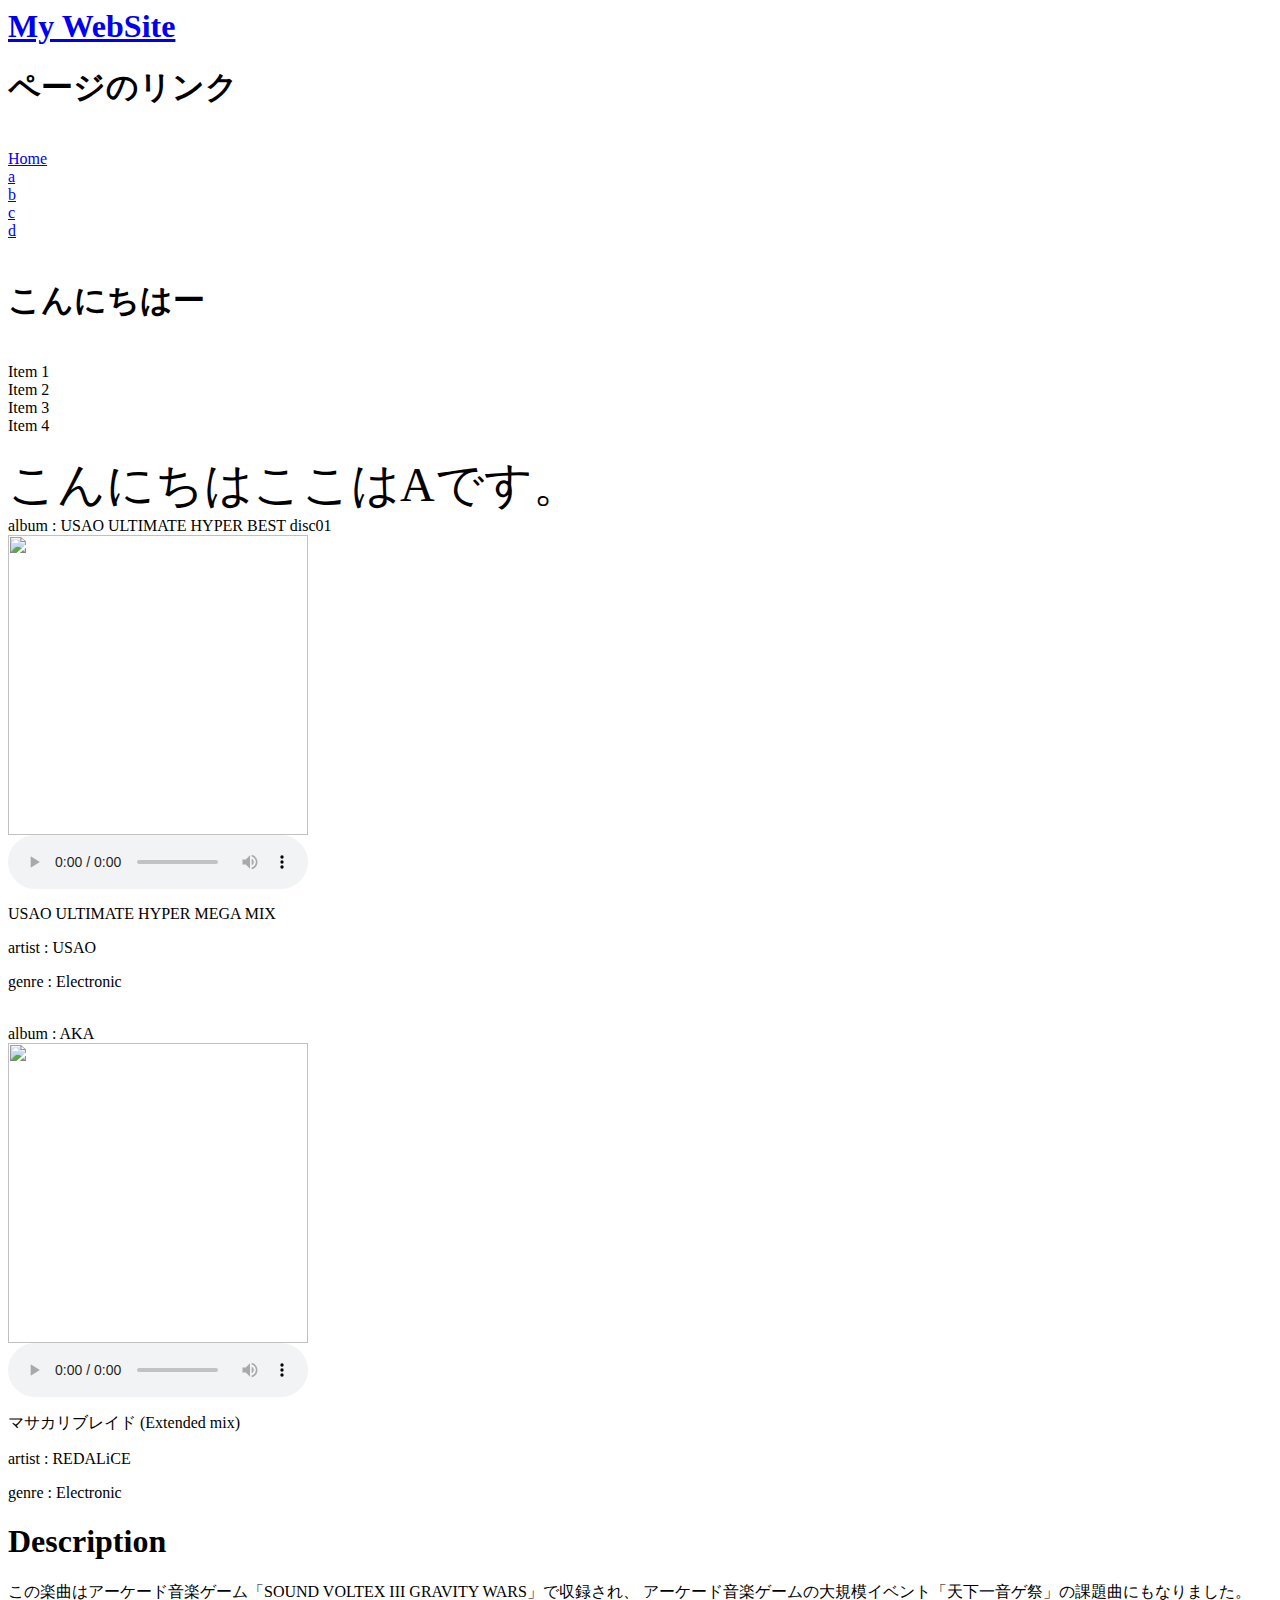
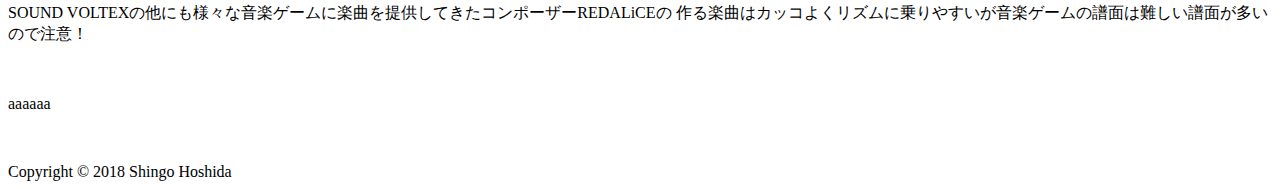
==== 01a/index.html @ 0cbaeb62 "Create index.html" ====
<!DOCTYPE>
<html>
<head>
  <link rel="stylesheet" type="text/css" href="../css/style.css">
<title>のホームページ</title>
</head>
<body>
  <div id="wrapper">
    <a href="../index.html"><h1 id ="header">My WebSite</h1></a>
    <div id="container">
      <div id ="sidebar">
        <div class=sidebar_link>
          <h1>ページのリンク</h1><br>
          <a href="../index.html">Home</a><br>
          <a href="index.html">a</a><br>
          <a href="../02b/index.html">b</a><br>
          <a href="../03c/index.html">c</a><br>
          <a href="../04d/index.html">d</a><br>
        </div>
        <div class=sidebar_no><br></div>
        <div class=sidebar_other>
          <h1 >こんにちはー</h1>
          <script type="text/javascript" src="../javascript/week.js"></script><br>
        </div>
      </div>
      <div class="container">
        <div class="item">Item 1</div>
        <div class="item">Item 2</div>
        <div class="item">Item 3</div>
        <div class="item">Item 4</div>
      </div>
      <div id ="content">
        <br>
        <font size="7">こんにちはここはAです。</font><br>
        <h>album : USAO ULTIMATE HYPER BEST disc01</h><br>
        <img src="../image/jacket/USAO.jpg"width="300"><br>
        <audio preload="auto" controls>
          <source src="../music/USAO ULTIMATE HYPER MEGA MIX.mp3" />
        </audio><br>
        <p>USAO ULTIMATE HYPER MEGA MIX</p>
        <p>artist : USAO</p>
        <p>genre : Electronic</p>
        <br>
        <h>album : AKA</h><br>
        <img src="../image/jacket/AKA.jpg"width="300"><br>
        <audio preload="auto" controls>
          <source src="../music/マサカリブレイド (Extended mix).mp3" />
        </audio><br>
        <p>マサカリブレイド (Extended mix)</p>
        <p>artist : REDALiCE</p>
        <p>genre : Electronic</p>
        <h1>Description</h1>
        <p>この楽曲はアーケード音楽ゲーム「SOUND VOLTEX III GRAVITY WARS」で収録され、
          アーケード音楽ゲームの大規模イベント「天下一音ゲ祭」の課題曲にもなりました。
          SOUND VOLTEXの他にも様々な音楽ゲームに楽曲を提供してきたコンポーザーREDALiCEの
          作る楽曲はカッコよくリズムに乗りやすいが音楽ゲームの譜面は難しい譜面が多いので注意！</p>
          <source src="../music/FLOWER (REDALiCE Remix).mp3" />
          <source src="../music/VEGA (Extended mix).mp3" />
        </audio><br>
        <div class=background-image>
          <p z-index: 3;>aaaaaa<p><br />
        </div>
      </div>
    </div>
  </div>
</div>
<footer>Copyright © 2018 Shingo Hoshida</footer>
</body>
</html>
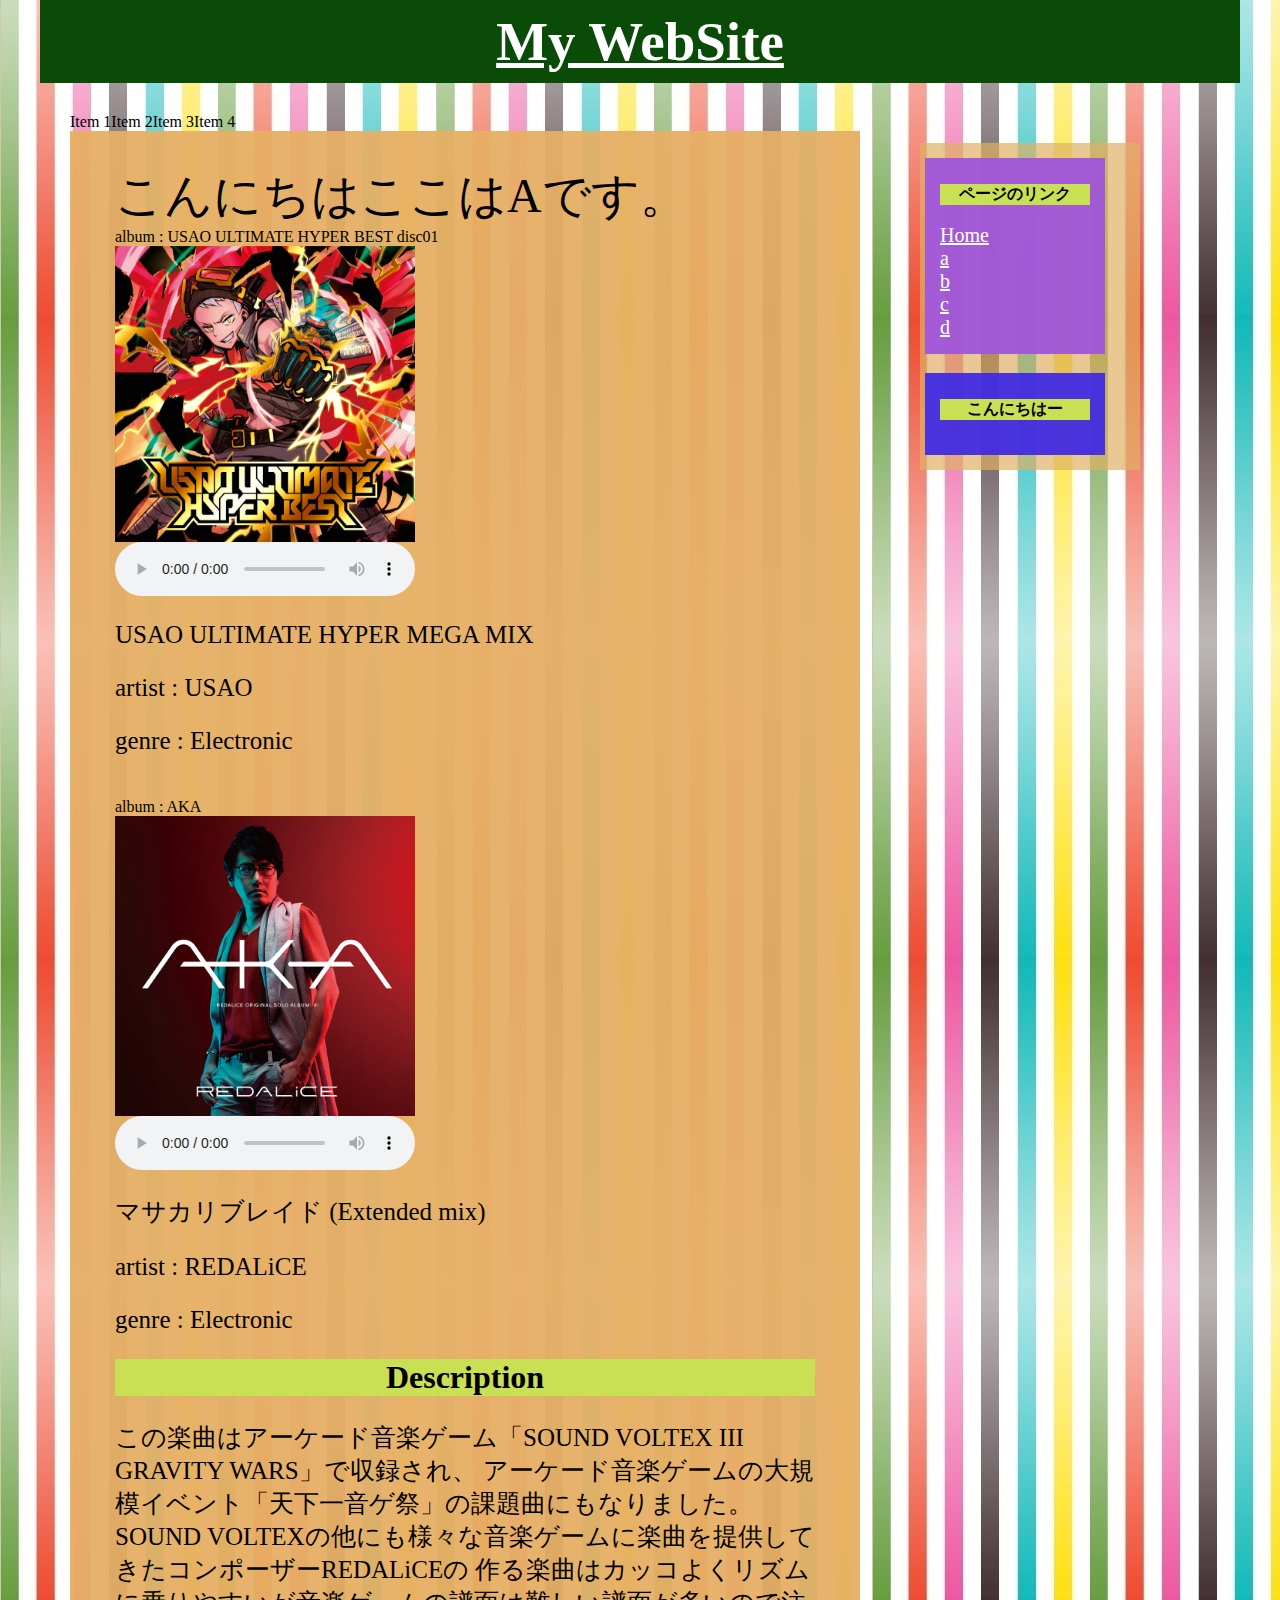
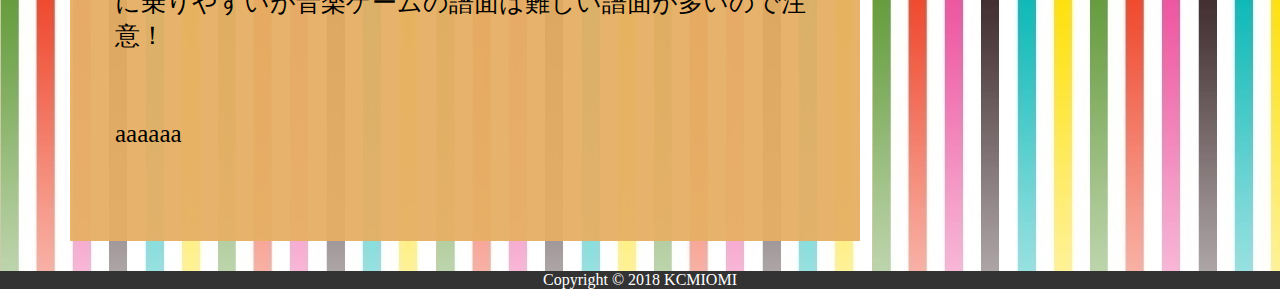
==== commit 34adc2e7: "Update index.html" ====
--- a/01a/index.html
+++ b/01a/index.html
@@ -64,6 +64,6 @@
     </div>
   </div>
 </div>
-<footer>Copyright © 2018 Shingo Hoshida</footer>
+<footer>Copyright © 2018 KCMIOMI</footer>
 </body>
 </html>
--- a/css/style.css
+++ b/css/style.css
@@ -0,0 +1,2 @@
+@charset "utf-8";
+@import url(common.css);
